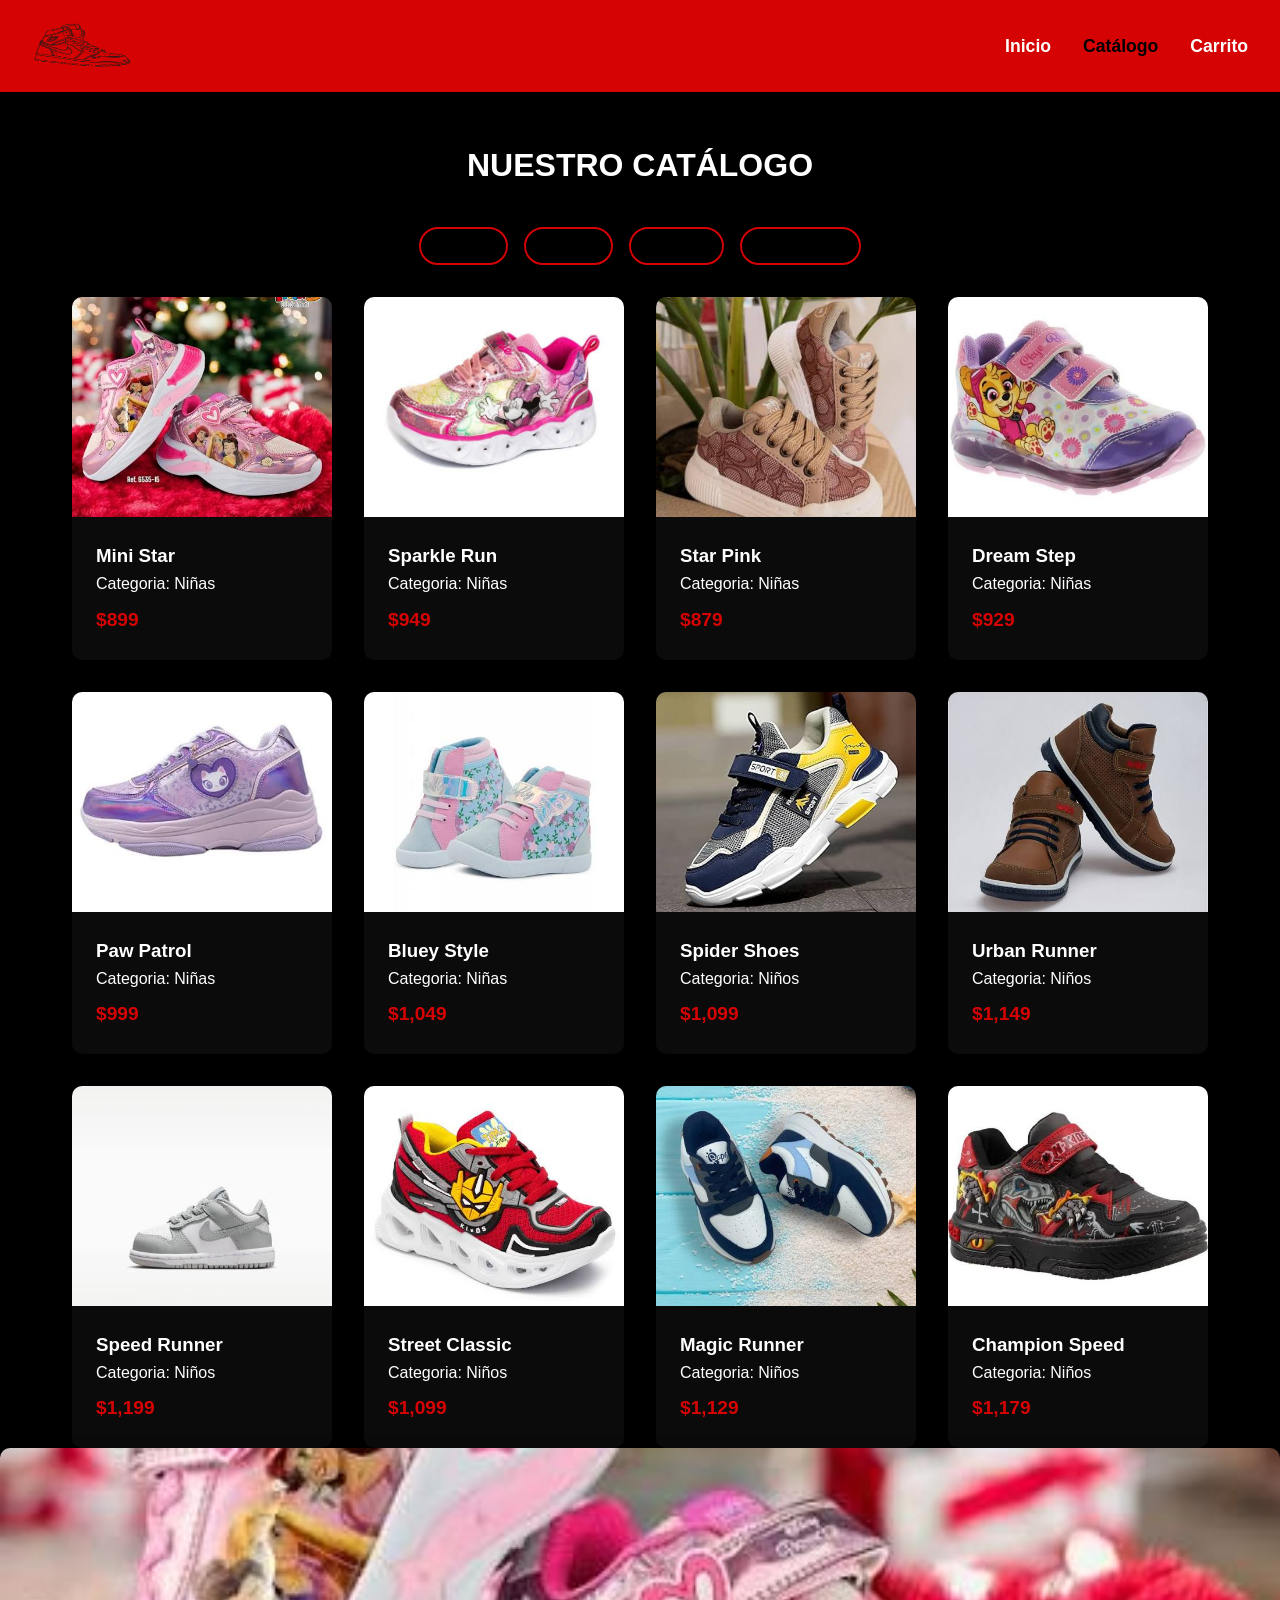
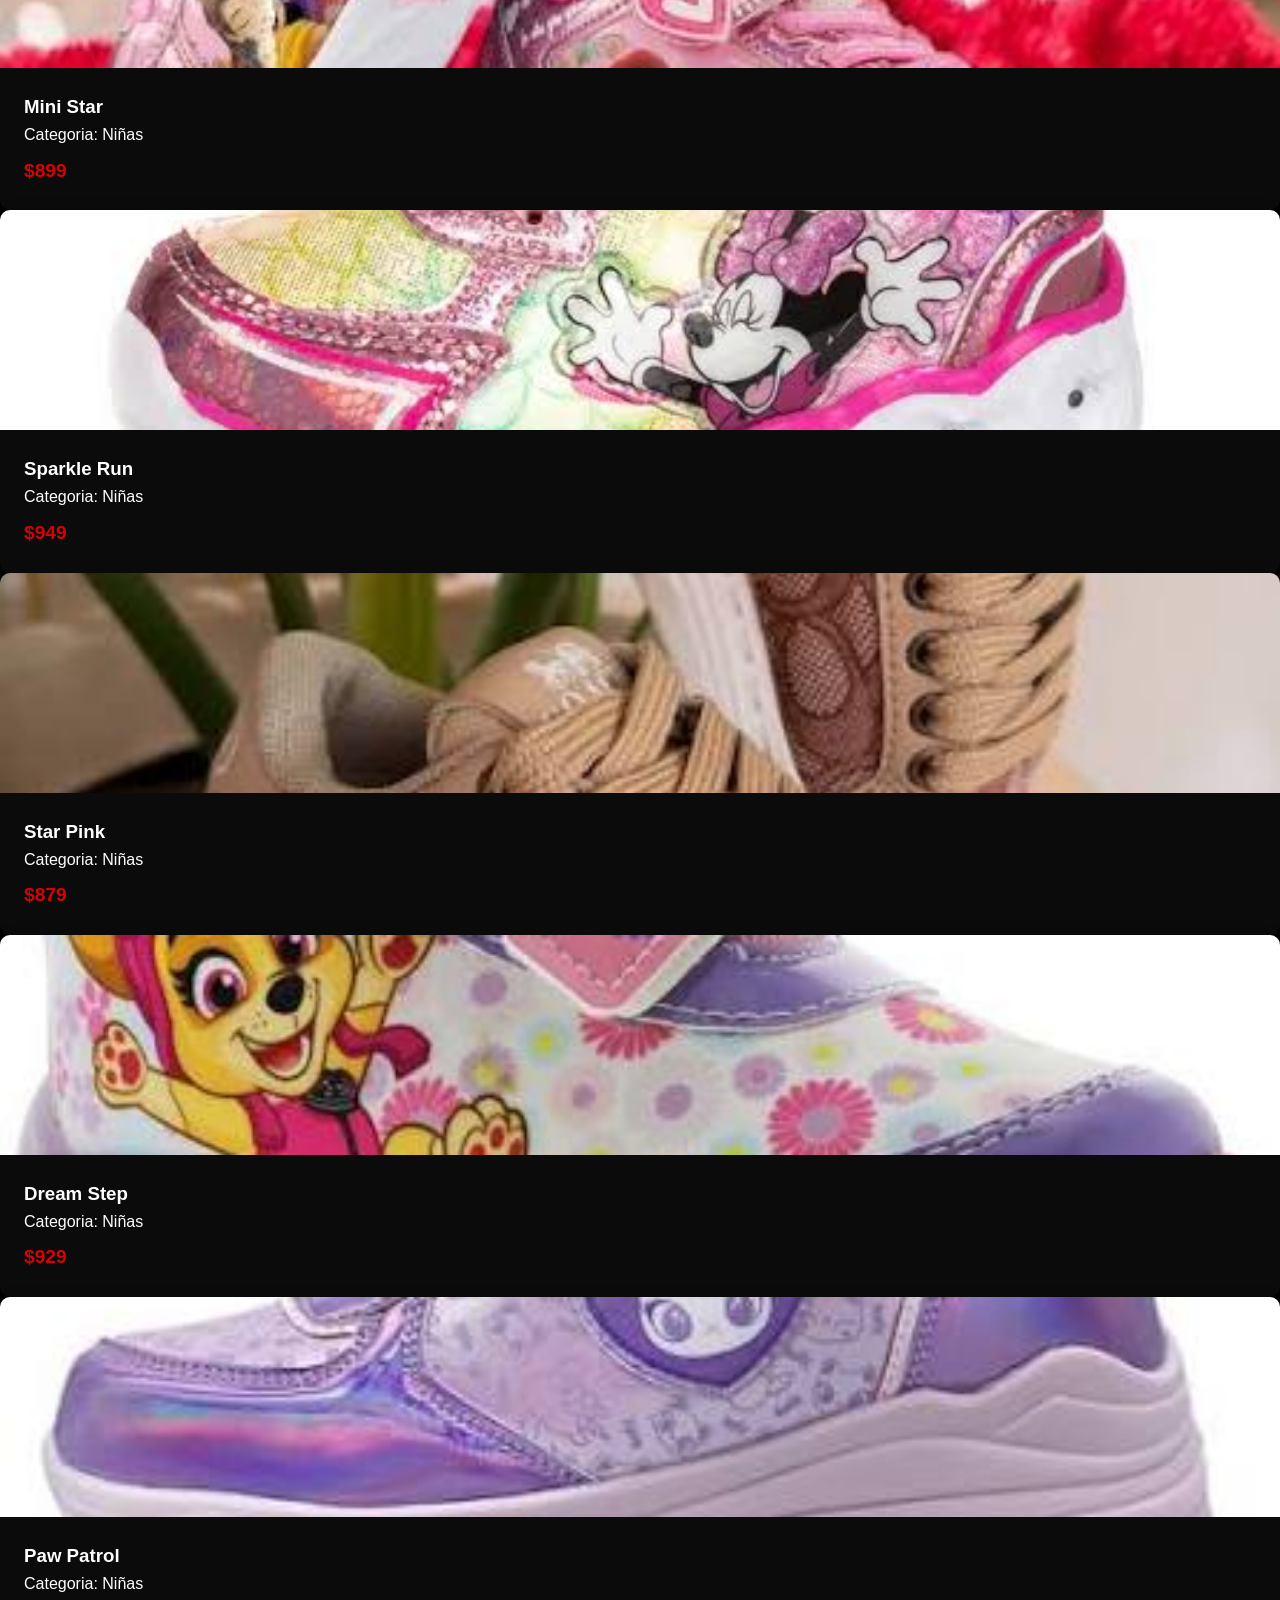
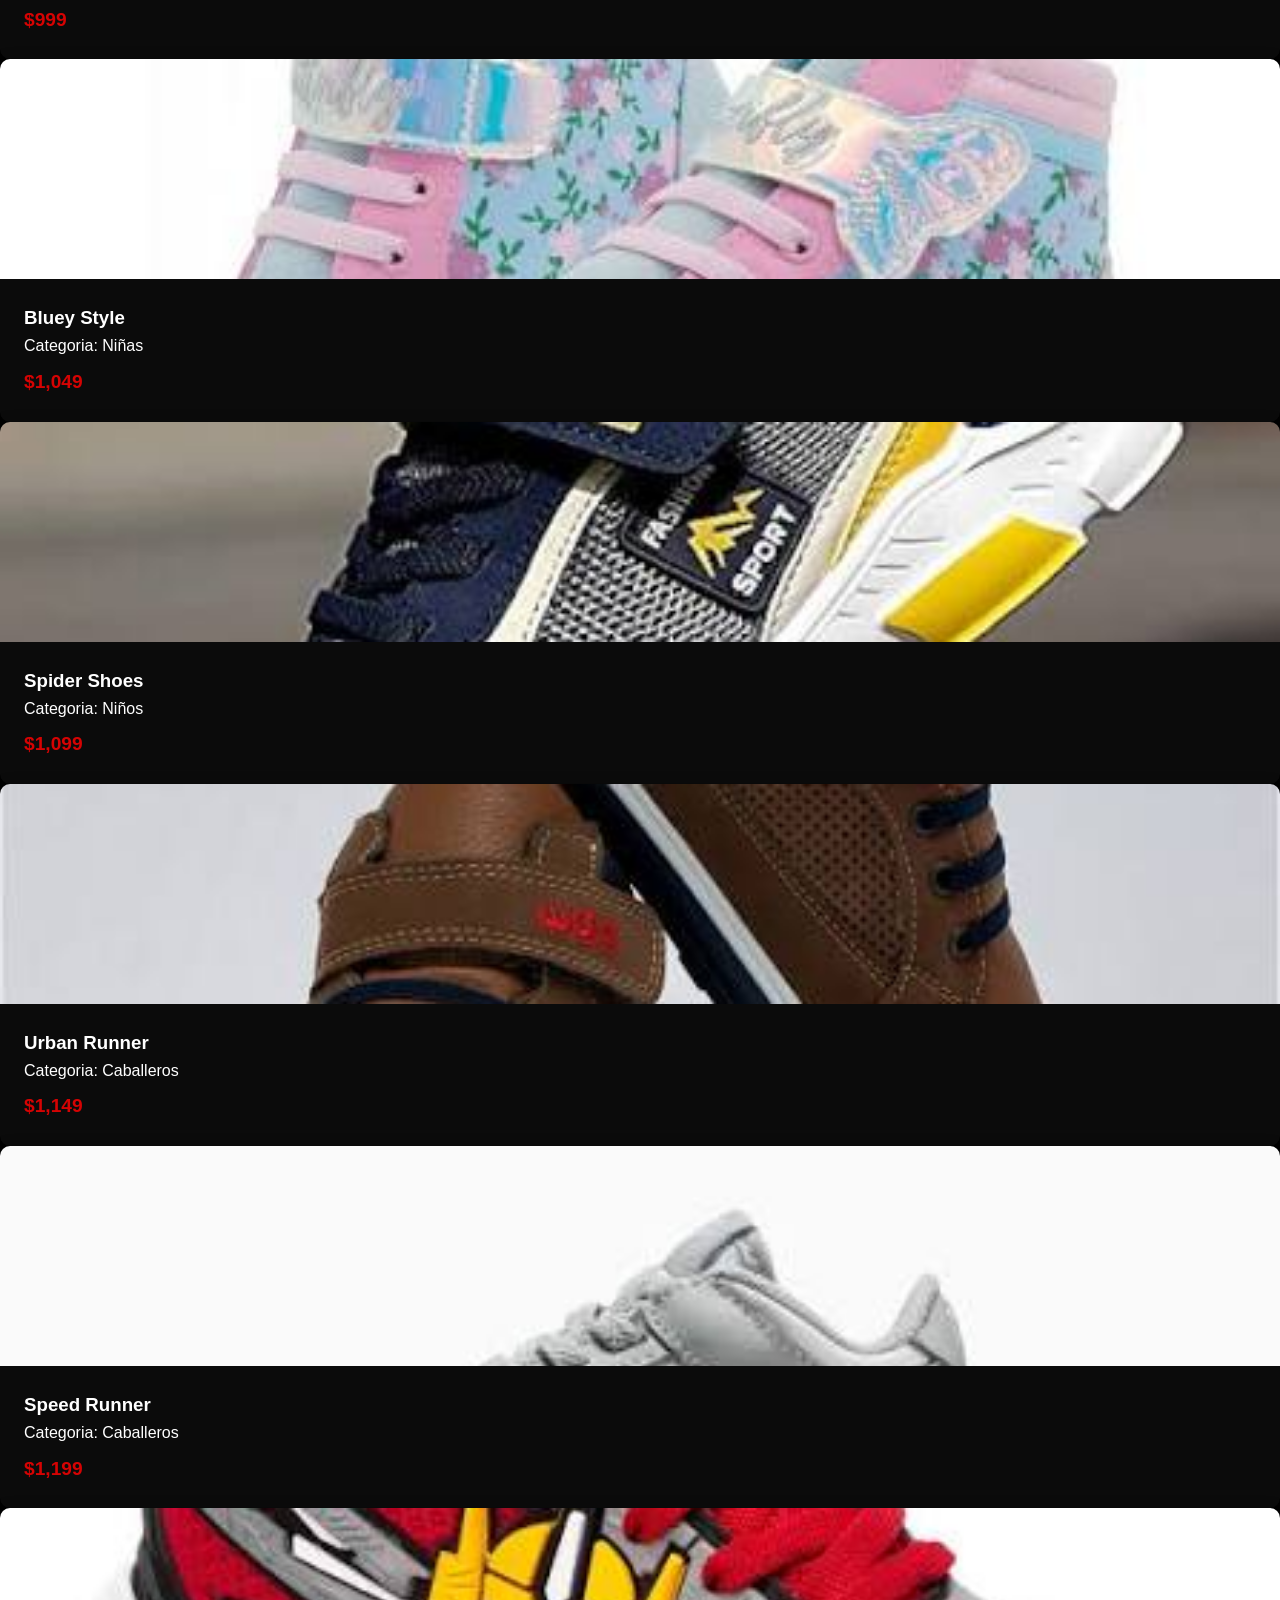
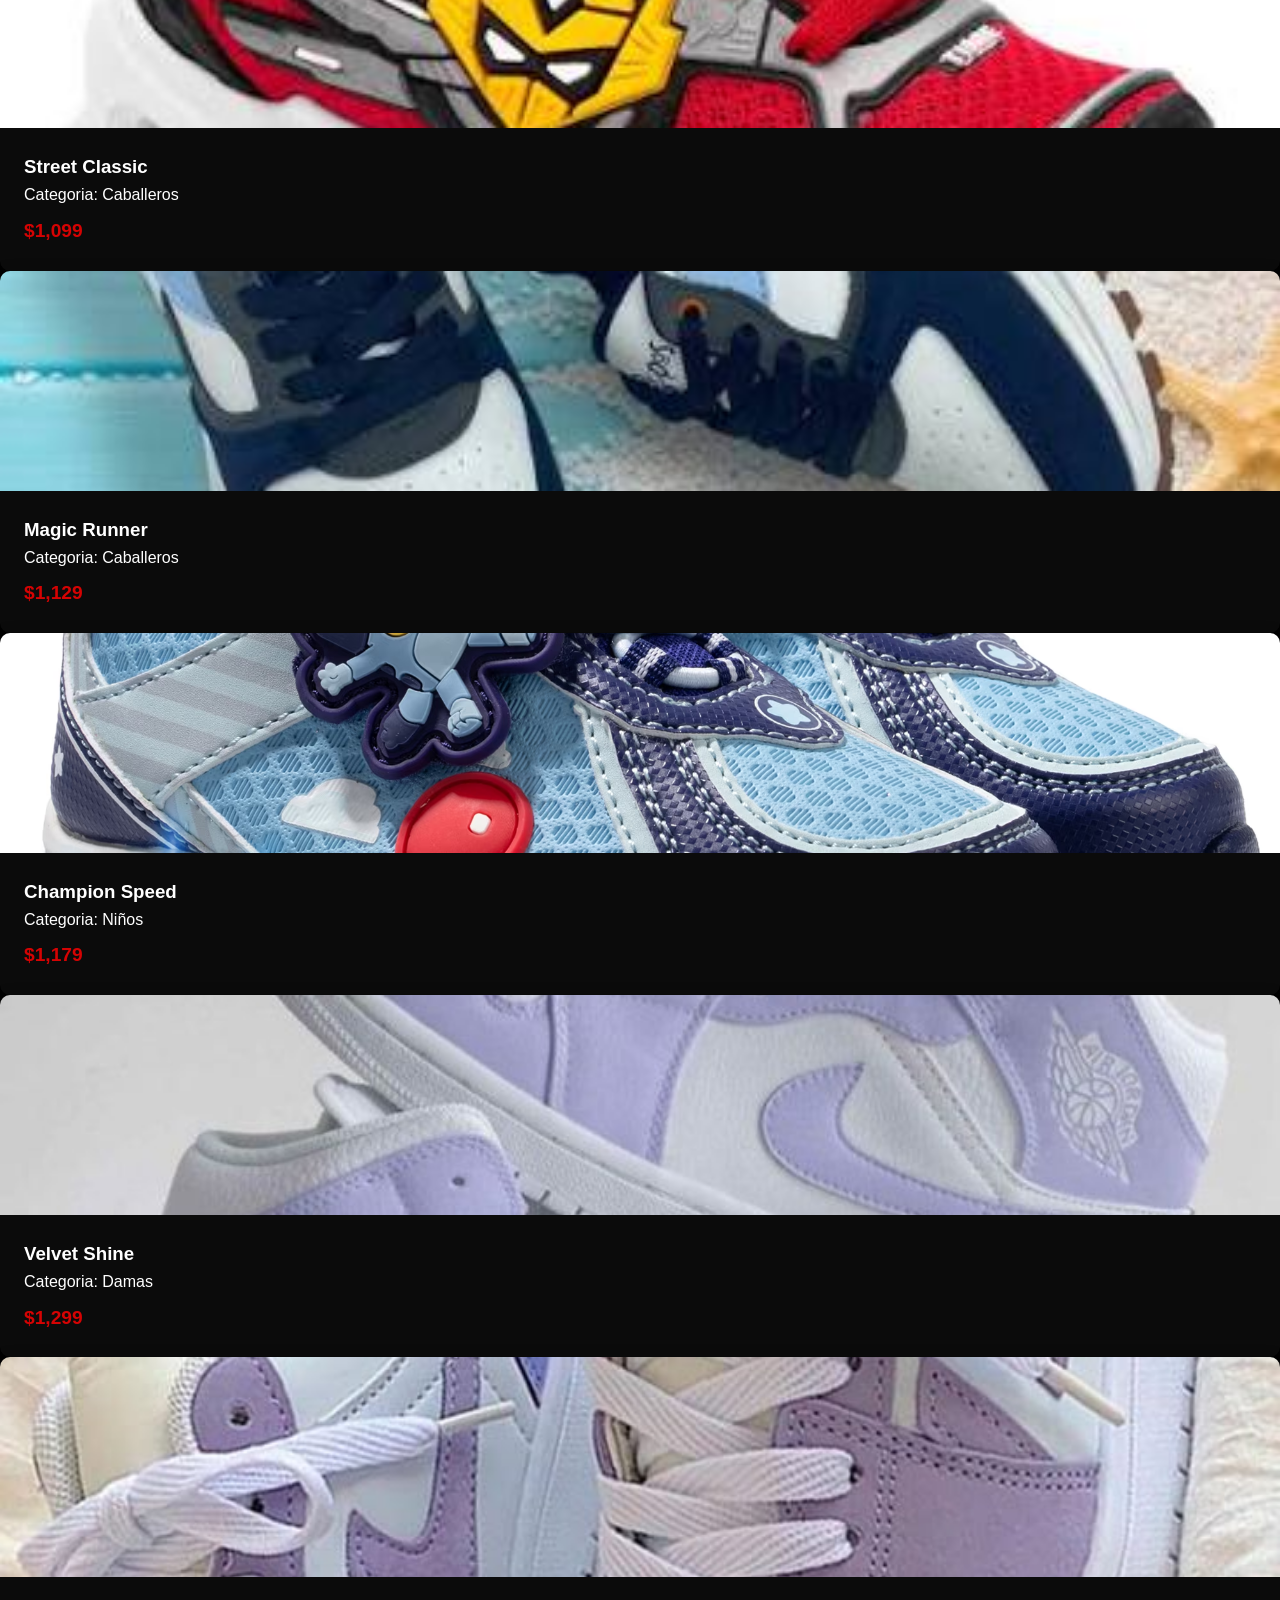
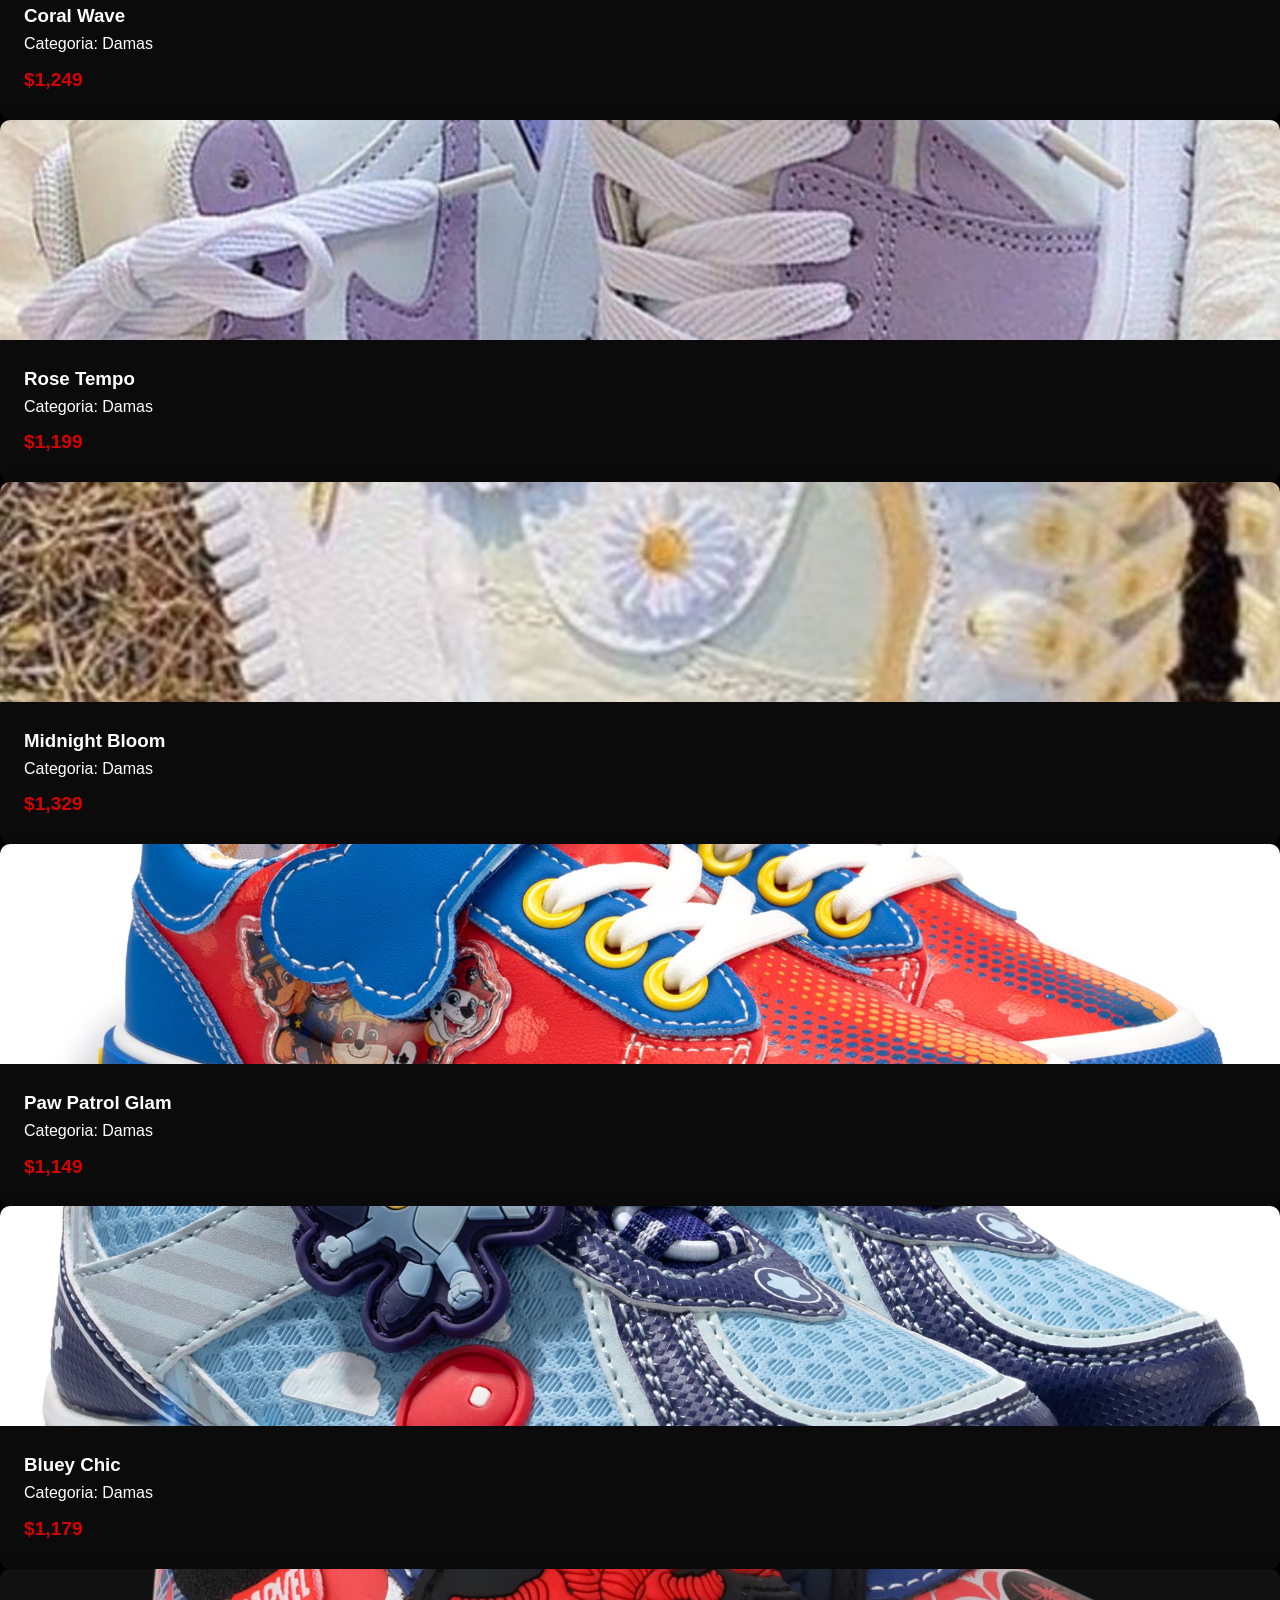
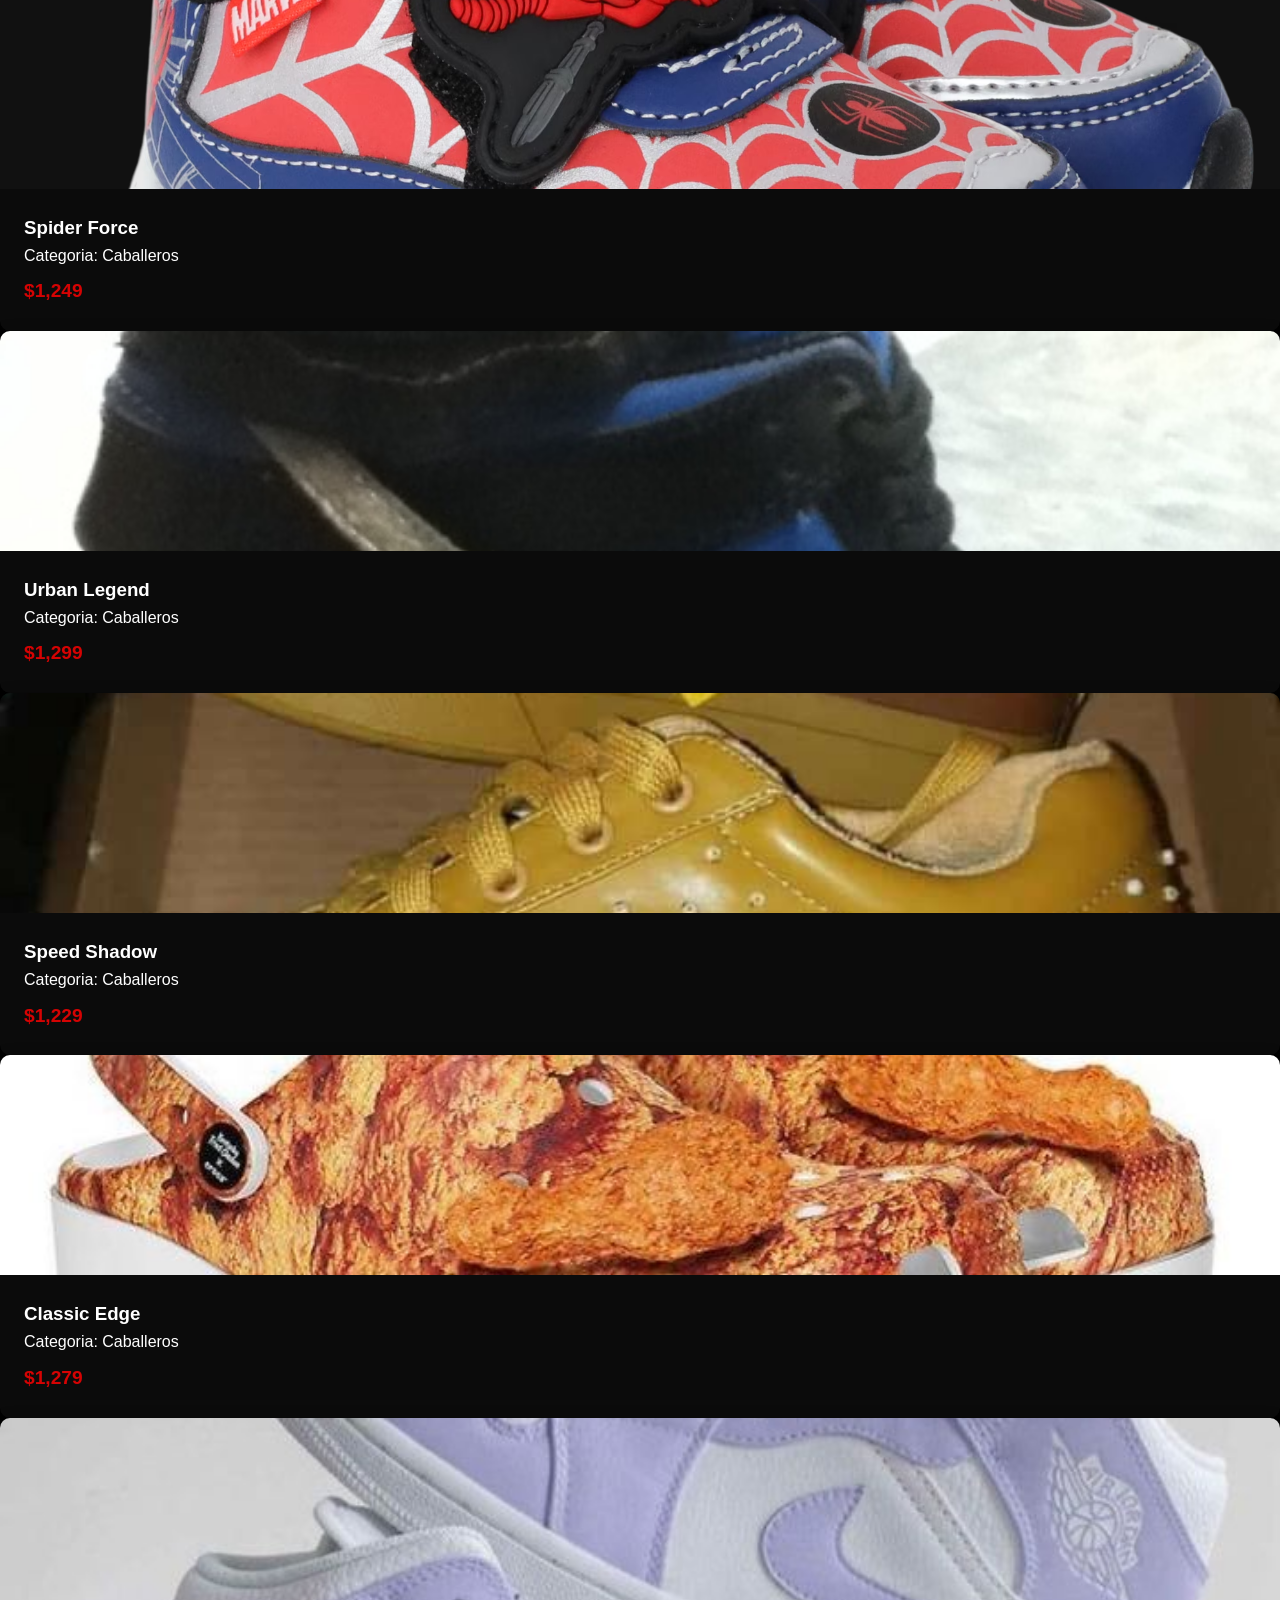
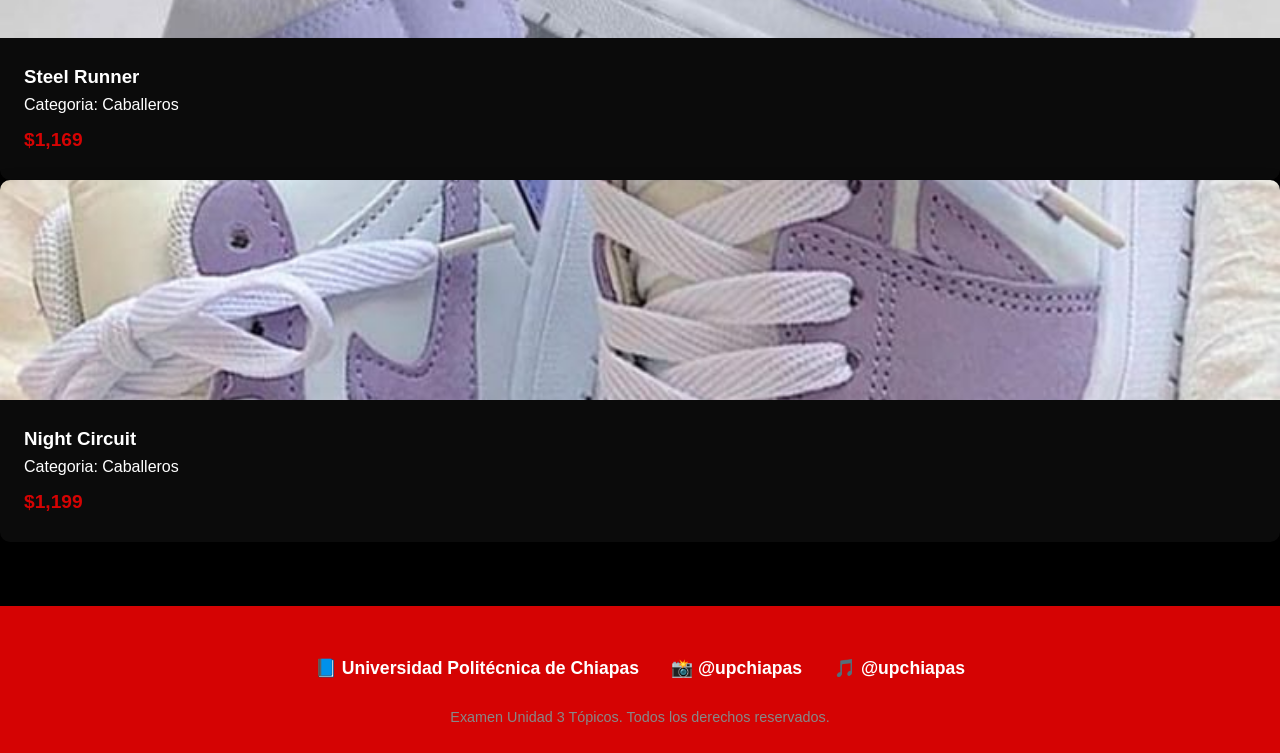
==== menu.html @ e19f6554 "Add files via upload" ====
<!DOCTYPE html>
<html lang="es">
<head>
    <meta charset="UTF-8">
    <meta name="viewport" content="width=device-width, initial-scale=1.0">
    <title>Tienda Tenis - Catálogo</title>
    <link rel="stylesheet" href="estilo.css">
</head>
<body>

    <header>
        <div class="logo"><h1><img src="logo.png" alt="Logo" width="100" height="100"></h1></div>
        <nav>
            <ul>
                <li><a href="index.html">Inicio</a></li>
                <li><a href="menu.html" class="active">Catálogo</a></li>
                <li><a href="carrito.html">Carrito</a></li>
            </ul>
        </nav>
    </header>

    <main>
        <h2 class="section-title">Nuestro Catálogo</h2>
        
        <div class="filter-buttons">
            <button class="filter-btn" onclick="filterCatalog('ninas', event)">Niñas</button>
            <button class="filter-btn" onclick="filterCatalog('ninos', event)">Niños</button>
            <button class="filter-btn" onclick="filterCatalog('damas', event)">Damas</button>
            <button class="filter-btn" onclick="filterCatalog('caballeros', event)">Caballeros</button>
        </div>

        <div class="grid-container" id="catalogGrid">
            <div class="card product-item ninas">
                <div class="card-img"><img src="nina1.jpg" alt="Mini Star"></div>
                <div class="card-info">
                    <h3>Mini Star</h3>
                    <p>Categoria: Niñas</p>
                    <p class="price">$899</p>
                </div>
            </div>
            <div class="card product-item ninas">
                <div class="card-img"><img src="nina2.jpg" alt="Sparkle Run"></div>
                <div class="card-info">
                    <h3>Sparkle Run</h3>
                    <p>Categoria: Niñas</p>
                    <p class="price">$949</p>
                </div>
            </div>
            <div class="card product-item ninas">
                <div class="card-img"><img src="nina3.jpg" alt="Star Pink"></div>
                <div class="card-info">
                    <h3>Star Pink</h3>
                    <p>Categoria: Niñas</p>
                    <p class="price">$879</p>
                </div>
            </div>
            <div class="card product-item ninas">
                <div class="card-img"><img src="nina4.jpg" alt="Dream Step"></div>
                <div class="card-info">
                    <h3>Dream Step</h3>
                    <p>Categoria: Niñas</p>
                    <p class="price">$929</p>
                </div>
            </div>
            <div class="card product-item ninas">
                <div class="card-img"><img src="nina5.jpg" alt="Paw Patrol"></div>
                <div class="card-info">
                    <h3>Paw Patrol</h3>
                    <p>Categoria: Niñas</p>
                    <p class="price">$999</p>
                </div>
            </div>
            <div class="card product-item ninas">
                <div class="card-img"><img src="nina6.jpg" alt="Bluey Style"></div>
                <div class="card-info">
                    <h3>Bluey Style</h3>
                    <p>Categoria: Niñas</p>
                    <p class="price">$1,049</p>
                </div>
            </div>
            <div class="card product-item ninos">
                <div class="card-img"><img src="nino1.jpg" alt="Spider Shoes"></div>
                <div class="card-info">
                    <h3>Spider Shoes</h3>
                    <p>Categoria: Niños</p>
                    <p class="price">$1,099</p>
                </div>
            </div>
            <div class="card product-item ninos">
                <div class="card-img"><img src="nino2.jpg" alt="Urban Runner"></div>
                <div class="card-info">
                    <h3>Urban Runner</h3>
                    <p>Categoria: Niños</p>
                    <p class="price">$1,149</p>
                </div>
            </div>
            <div class="card product-item ninos">
                <div class="card-img"><img src="nino3.jpg" alt="Speed Runner"></div>
                <div class="card-info">
                    <h3>Speed Runner</h3>
                    <p>Categoria: Niños</p>
                    <p class="price">$1,199</p>
                </div>
            </div>
            <div class="card product-item ninos">
                <div class="card-img"><img src="nino4.jpg" alt="Street Classic"></div>
                <div class="card-info">
                    <h3>Street Classic</h3>
                    <p>Categoria: Niños</p>
                    <p class="price">$1,099</p>
                </div>
            </div>
            <div class="card product-item ninos">
                <div class="card-img"><img src="nino5.jpg" alt="Magic Runner"></div>
                <div class="card-info">
                    <h3>Magic Runner</h3>
                    <p>Categoria: Niños</p>
                    <p class="price">$1,129</p>
                </div>
            </div>
            <div class="card product-item ninos">
                <div class="card-img"><img src="nino6.jpg" alt="Champion Speed"></div>
                <div class="card-info">
                    <h3>Champion Speed</h3>
                    <p>Categoria: Niños</p>
                    <p class="price">$1,179</p>
                </div>
            </div>
        </div>

            <div class="card product-item damas">
                <div class="card-img"><img src="nina1.jpg" alt="Mini Star"></div>
                <div class="card-info">
                    <h3>Mini Star</h3>
                    <p>Categoria: Niñas</p>
                    <p class="price">$899</p>
                </div>
            </div>
            <div class="card product-item damas">
                <div class="card-img"><img src="nina2.jpg" alt="Sparkle Run"></div>
                <div class="card-info">
                    <h3>Sparkle Run</h3>
                    <p>Categoria: Niñas</p>
                    <p class="price">$949</p>
                </div>
            </div>
            <div class="card product-item damas">
                <div class="card-img"><img src="nina3.jpg" alt="Star Pink"></div>
                <div class="card-info">
                    <h3>Star Pink</h3>
                    <p>Categoria: Niñas</p>
                    <p class="price">$879</p>
                </div>
            </div>
            <div class="card product-item damas">
                <div class="card-img"><img src="nina4.jpg" alt="Dream Step"></div>
                <div class="card-info">
                    <h3>Dream Step</h3>
                    <p>Categoria: Niñas</p>
                    <p class="price">$929</p>
                </div>
            </div>
            <div class="card product-item damas">
                <div class="card-img"><img src="nina5.jpg" alt="Paw Patrol"></div>
                <div class="card-info">
                    <h3>Paw Patrol</h3>
                    <p>Categoria: Niñas</p>
                    <p class="price">$999</p>
                </div>
            </div>
            <div class="card product-item damas">
                <div class="card-img"><img src="nina6.jpg" alt="Bluey Style"></div>
                <div class="card-info">
                    <h3>Bluey Style</h3>
                    <p>Categoria: Niñas</p>
                    <p class="price">$1,049</p>
                </div>
            </div>
            <div class="card product-item caballeros">
                <div class="card-img"><img src="nino1.jpg" alt="Spider Shoes"></div>
                <div class="card-info">
                    <h3>Spider Shoes</h3>
                    <p>Categoria: Niños</p>
                    <p class="price">$1,099</p>
                </div>
            </div>
            <div class="card product-item caballeros">
                <div class="card-img"><img src="nino2.jpg" alt="Urban Runner"></div>
                <div class="card-info">
                    <h3>Urban Runner</h3>
                    <p>Categoria: Caballeros</p>
                    <p class="price">$1,149</p>
                </div>
            </div>
            <div class="card product-item caballeros">
                <div class="card-img"><img src="nino3.jpg" alt="Speed Runner"></div>
                <div class="card-info">
                    <h3>Speed Runner</h3>
                    <p>Categoria: Caballeros</p>
                    <p class="price">$1,199</p>
                </div>
            </div>
            <div class="card product-item caballeros">
                <div class="card-img"><img src="nino4.jpg" alt="Street Classic"></div>
                <div class="card-info">
                    <h3>Street Classic</h3>
                    <p>Categoria: Caballeros</p>
                    <p class="price">$1,099</p>
                </div>
            </div>
            <div class="card product-item caballeros">
                <div class="card-img"><img src="nino5.jpg" alt="Magic Runner"></div>
                <div class="card-info">
                    <h3>Magic Runner</h3>
                    <p>Categoria: Caballeros</p>
                    <p class="price">$1,129</p>
                </div>
            </div>
            <div class="card product-item caballeros">
                <div class="card-img"><img src="tenis6.avif" alt="Champion Speed"></div>
                <div class="card-info">
                    <h3>Champion Speed</h3>
                    <p>Categoria: Niños</p>
                    <p class="price">$1,179</p>
                </div>
            </div>
            <div class="card product-item damas">
                <div class="card-img"><img src="tenis1.jpg" alt="Velvet Shine"></div>
                <div class="card-info">
                    <h3>Velvet Shine</h3>
                    <p>Categoria: Damas</p>
                    <p class="price">$1,299</p>
                </div>
            </div>
            <div class="card product-item damas">
                <div class="card-img"><img src="tenis2.jpg" alt="Coral Wave"></div>
                <div class="card-info">
                    <h3>Coral Wave</h3>
                    <p>Categoria: Damas</p>
                    <p class="price">$1,249</p>
                </div>
            </div>
            <div class="card product-item damas">
                <div class="card-img"><img src="tenis3.jpg" alt="Rose Tempo"></div>
                <div class="card-info">
                    <h3>Rose Tempo</h3>
                    <p>Categoria: Damas</p>
                    <p class="price">$1,199</p>
                </div>
            </div>
            <div class="card product-item damas">
                <div class="card-img"><img src="tenis4.jpg" alt="Midnight Bloom"></div>
                <div class="card-info">
                    <h3>Midnight Bloom</h3>
                    <p>Categoria: Damas</p>
                    <p class="price">$1,329</p>
                </div>
            </div>
            <div class="card product-item damas">
                <div class="card-img"><img src="tenis5.avif" alt="Paw Patrol Glam"></div>
                <div class="card-info">
                    <h3>Paw Patrol Glam</h3>
                    <p>Categoria: Damas</p>
                    <p class="price">$1,149</p>
                </div>
            </div>
            <div class="card product-item damas">
                <div class="card-img"><img src="tenis6.avif" alt="Bluey Chic"></div>
                <div class="card-info">
                    <h3>Bluey Chic</h3>
                    <p>Categoria: Damas</p>
                    <p class="price">$1,179</p>
                </div>
            </div>
            <div class="card product-item caballeros">
                <div class="card-img"><img src="tenis7.avif" alt="Spider Force"></div>
                <div class="card-info">
                    <h3>Spider Force</h3>
                    <p>Categoria: Caballeros</p>
                    <p class="price">$1,249</p>
                </div>
            </div>
            <div class="card product-item caballeros">
                <div class="card-img"><img src="tenis8.jpg" alt="Urban Legend"></div>
                <div class="card-info">
                    <h3>Urban Legend</h3>
                    <p>Categoria: Caballeros</p>
                    <p class="price">$1,299</p>
                </div>
            </div>
            <div class="card product-item caballeros">
                <div class="card-img"><img src="tenis9.jpg" alt="Speed Shadow"></div>
                <div class="card-info">
                    <h3>Speed Shadow</h3>
                    <p>Categoria: Caballeros</p>
                    <p class="price">$1,229</p>
                </div>
            </div>
            <div class="card product-item caballeros">
                <div class="card-img"><img src="tenis10.jpg" alt="Classic Edge"></div>
                <div class="card-info">
                    <h3>Classic Edge</h3>
                    <p>Categoria: Caballeros</p>
                    <p class="price">$1,279</p>
                </div>
            </div>
            <div class="card product-item caballeros">
                <div class="card-img"><img src="tenis1.jpg" alt="Steel Runner"></div>
                <div class="card-info">
                    <h3>Steel Runner</h3>
                    <p>Categoria: Caballeros</p>
                    <p class="price">$1,169</p>
                </div>
            </div>
            <div class="card product-item caballeros">
                <div class="card-img"><img src="tenis2.jpg" alt="Night Circuit"></div>
                <div class="card-info">
                    <h3>Night Circuit</h3>
                    <p>Categoria: Caballeros</p>
                    <p class="price">$1,199</p>
                </div>
            </div>
        </div>
    </main>

    <footer>
        <div class="social-links">
            <a href="https://www.facebook.com/upchiapas" target="_blank">📘 Universidad Politécnica de Chiapas</a>
            <a href="https://www.instagram.com/upchiapas" target="_blank">📸 @upchiapas</a>
            <a href="https://www.tiktok.com/@upchiapas" target="_blank">🎵 @upchiapas</a>
        </div>
        <p>Examen Unidad 3 Tópicos. Todos los derechos reservados.</p>
    </footer>
        <script src="codigo.js"></script>
</body>
</html>
---- estilo.css ----
/* --- VARIABLES Y ESTILOS GLOBALES --- */
:root {
    --primary: #d50303; /* rojo */
    --accent: #000000;  /* negro */
    --background: #000000;
    --text: #ffffff;
    --white: #ffffff;
    --shadow: 0 4px 15px rgba(0,0,0,0.4);
    --transition: all 0.3s ease;
}

* {
    margin: 0;
    padding: 0;
    box-sizing: border-box;
    font-family: 'Segoe UI', Tahoma, Geneva, Verdana, sans-serif;
}

body {
    background-color: var(--background);
    color: var(--text);
    line-height: 1.6;
}

a {
    text-decoration: none;
    color: inherit;
}

/* --- HEADER Y NAVEGACIÓN --- */
header {
    background-color: var(--primary);
    color: var(--white);
    padding: 1rem 2rem;
    position: sticky;
    top: 0;
    z-index: 1000;
    display: flex;
    justify-content: space-between;
    align-items: center;
    box-shadow: var(--shadow);
}

.logo img {
    max-height: 60px;
    display: block;
}

.logo h1 {
    font-size: 1.8rem;
    font-weight: 800;
    letter-spacing: 1px;
}

.logo span {
    color: var(--accent);
}

nav ul {
    display: flex;
    list-style: none;
    gap: 2rem;
}

nav a {
    font-weight: 600;
    font-size: 1.1rem;
    cursor: pointer;
    transition: var(--transition);
}

nav a:hover, nav a.active {
    color: var(--accent);
}

.section-title {
    text-align: center;
    font-size: 2rem;
    margin: 3rem 0 1.5rem;
    position: relative;
    text-transform: uppercase;
}

.section-title::after {
    content: '';
    display: block;
    width: 50px;
    height: 4px;
    background-color: var(--accent);
    margin: 0.5rem auto 0;
    border-radius: 2px;
}

/* --- PRODUCT CARDS (REUTILIZABLES) --- */
.grid-container {
    display: grid;
    grid-template-columns: repeat(auto-fit, minmax(250px, 1fr));
    gap: 2rem;
    padding: 0 2rem;
    max-width: 1200px;
    margin: 0 auto;
}

.card {
    background: #0b0b0b;
    border-radius: 10px;
    overflow: hidden;
    box-shadow: var(--shadow);
    transition: var(--transition);
    position: relative;
}

.card:hover {
    transform: translateY(-5px);
}

.card-img {
    width: 100%;
    height: 220px;
    background-color: #111;
    display: flex;
    align-items: center;
    justify-content: center;
    overflow: hidden;
}

.card-img img {
    width: 100%;
    height: 100%;
    object-fit: cover;
    display: block;
}

.card-info {
    padding: 1.5rem;
}

.card-tag {
    position: absolute;
    top: 10px;
    left: 10px;
    background: var(--primary);
    color: var(--white);
    padding: 0.3rem 0.7rem;
    font-size: 0.8rem;
    font-weight: bold;
    border-radius: 5px;
}

.price {
    font-size: 1.2rem;
    font-weight: 700;
    color: var(--primary);
    margin-top: 0.5rem;
}

.old-price {
    text-decoration: line-through;
    color: #888;
    font-size: 0.9rem;
    margin-right: 0.5rem;
}

/* --- PÁGINA DE INICIO: Carrusel --- */
.carousel-container {
    max-width: 1200px;
    margin: 2rem auto;
    position: relative;
    overflow: hidden;
    border-radius: 15px;
    box-shadow: var(--shadow);
    height: 400px;
}

.carousel-track {
    display: flex;
    height: 100%;
    transition: transform 0.5s ease-in-out;
}

.carousel-slide {
    min-width: 100%;
    height: 100%;
    display: flex;
    align-items: center;
    justify-content: center;
    flex-direction: column;
    color: white;
    text-align: center;
    background-size: cover;
    background-position: center;
    background-blend-mode: overlay;
    background-color: rgba(0,0,0,0.4);
}

.carousel-slide h2 { font-size: 3rem; margin-bottom: 1rem; }
.carousel-slide p { font-size: 1.2rem; }

.carousel-btn {
    position: absolute;
    top: 50%;
    transform: translateY(-50%);
    background: rgba(255,255,255,0.7);
    border: none;
    width: 50px;
    height: 50px;
    border-radius: 50%;
    font-size: 1.5rem;
    cursor: pointer;
    transition: var(--transition);
    z-index: 10;
}

.carousel-btn:hover { background: var(--accent); color: white; }
.btn-prev { left: 20px; }
.btn-next { right: 20px; }

/* Sucursales */
.sucursales-container {
    display: grid;
    grid-template-columns: repeat(auto-fit, minmax(300px, 1fr));
    gap: 2rem;
    padding: 0 2rem 3rem;
    max-width: 1200px;
    margin: 0 auto;
}

.sucursal-card {
    background: #0b0b0b;
    padding: 2rem;
    border-radius: 10px;
    box-shadow: var(--shadow);
    border-left: 5px solid var(--primary);
}

.sucursal-card img {
    width: 100%;
    height: 180px;
    object-fit: cover;
    border-radius: 10px;
    margin-bottom: 1rem;
}

.sucursal-info {
    display: grid;
    gap: 0.75rem;
    margin-top: 1rem;
}

.info-item {
    display: flex;
    align-items: center;
    gap: 0.5rem;
    color: #ddd;
    font-size: 0.95rem;
}

.info-item .icon {
    font-size: 1rem;
}

/* --- PÁGINA DE CATÁLOGO: Filtros --- */
.filter-buttons {
    display: flex;
    justify-content: center;
    gap: 1rem;
    margin-bottom: 2rem;
    flex-wrap: wrap;
}

.filter-btn {
    padding: 0.6rem 1.5rem;
    border: 2px solid var(--primary);
    background: transparent;
    font-weight: 600;
    border-radius: 25px;
    cursor: pointer;
    transition: var(--transition);
}

.filter-btn.active, .filter-btn:hover {
    background: var(--primary);
    color: var(--white);
}

/* --- FOOTER --- */
footer {
    background-color: var(--primary);
    color: var(--white);
    text-align: center;
    padding: 3rem 2rem 1.5rem;
    margin-top: 4rem;
}

.social-links {
    display: flex;
    justify-content: center;
    gap: 2rem;
    margin-bottom: 1.5rem;
}

.social-links a {
    font-size: 1.1rem;
    font-weight: 600;
    transition: var(--transition);
}

.social-links a:hover {
    color: var(--accent);
}

footer p {
    font-size: 0.9rem;
    color: #888;
}
.card-img img {
    width: 100%;
    height: 100%;
    object-fit: cover; /* Mantiene la proporción del calzado recortando los excesos */
    display: block;
}

.carousel-slide img {
    width: 100%;
    height: 100%;
    object-fit: cover;
    display: block;
}

.carrito-container {
    max-width: 1200px;
    margin: 2rem auto;
    padding: 10px 2rem 3rem;
}

.carrito {
    width: 100%;
    border-collapse: collapse;
    background: #0b0b0b;
    box-shadow: var(--shadow);
    border-radius: 16px;
    overflow: hidden;
}

.carrito thead tr {
    background: rgba(213, 3, 3, 0.95);
}

.carrito th,
.carrito td {
    padding: 1rem 1rem;
    text-align: left;
    border-bottom: 1px solid rgba(255,255,255,0.08);
    color: #f5f5f5;
}

.carrito th {
    font-size: 0.95rem;
    letter-spacing: 0.06em;
    text-transform: uppercase;
}

.carrito tbody tr:nth-child(even) {
    background: rgba(255,255,255,0.04);
}

.carrito tbody tr:hover {
    background: rgba(255,255,255,0.08);
}

.carrito input[type="number"] {
    width: 80px;
    padding: 0.55rem 0.75rem;
    border-radius: 8px;
    border: 1px solid rgba(255,255,255,0.15);
    background: #121212;
    color: #fff;
}

.btn {
    display: inline-flex;
    align-items: center;
    justify-content: center;
    padding: 0.7rem 1rem;
    border-radius: 999px;
    border: none;
    background: var(--primary);
    color: var(--white);
    cursor: pointer;
    transition: var(--transition);
}

.btn:hover {
    background: #a00202;
}

.total-label {
    text-align: right;
    font-weight: 700;
    font-size: 1rem;
}

.total-value {
    font-weight: 900;
    font-size: 1.1rem;
}
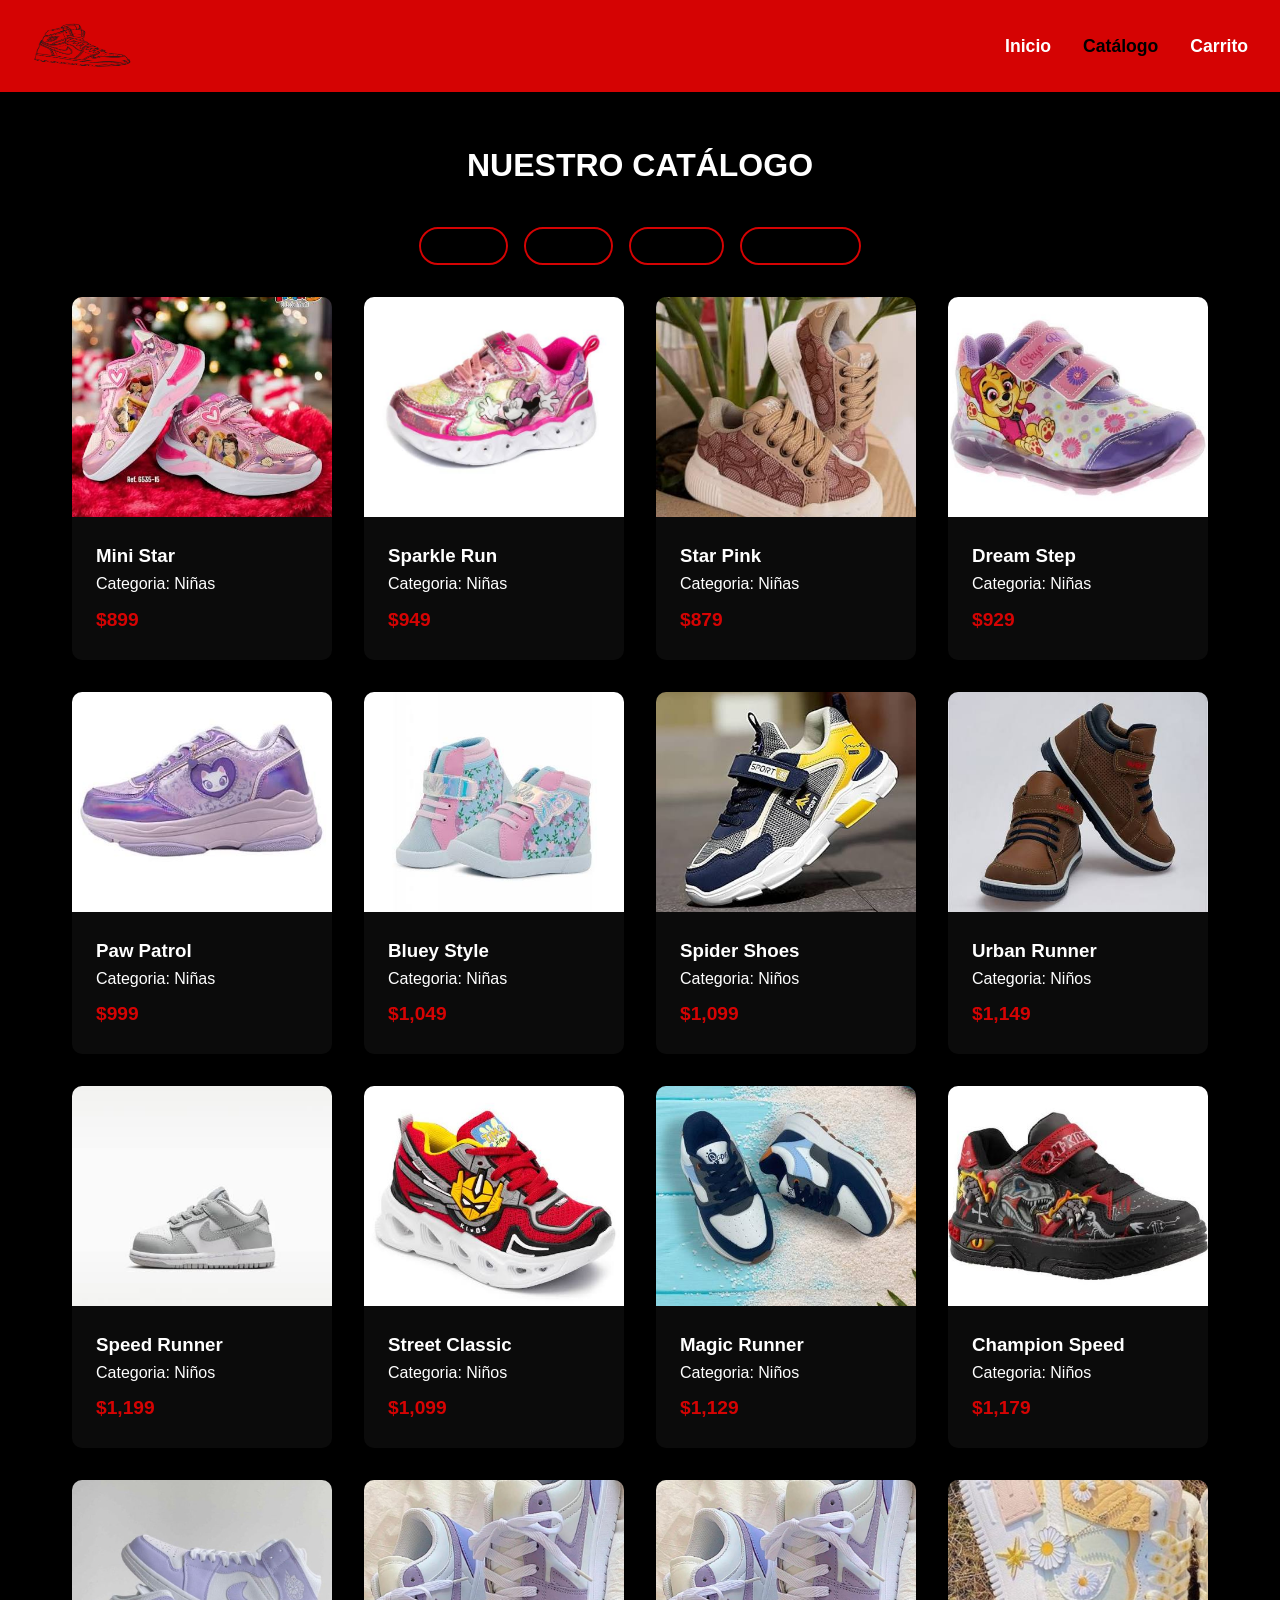
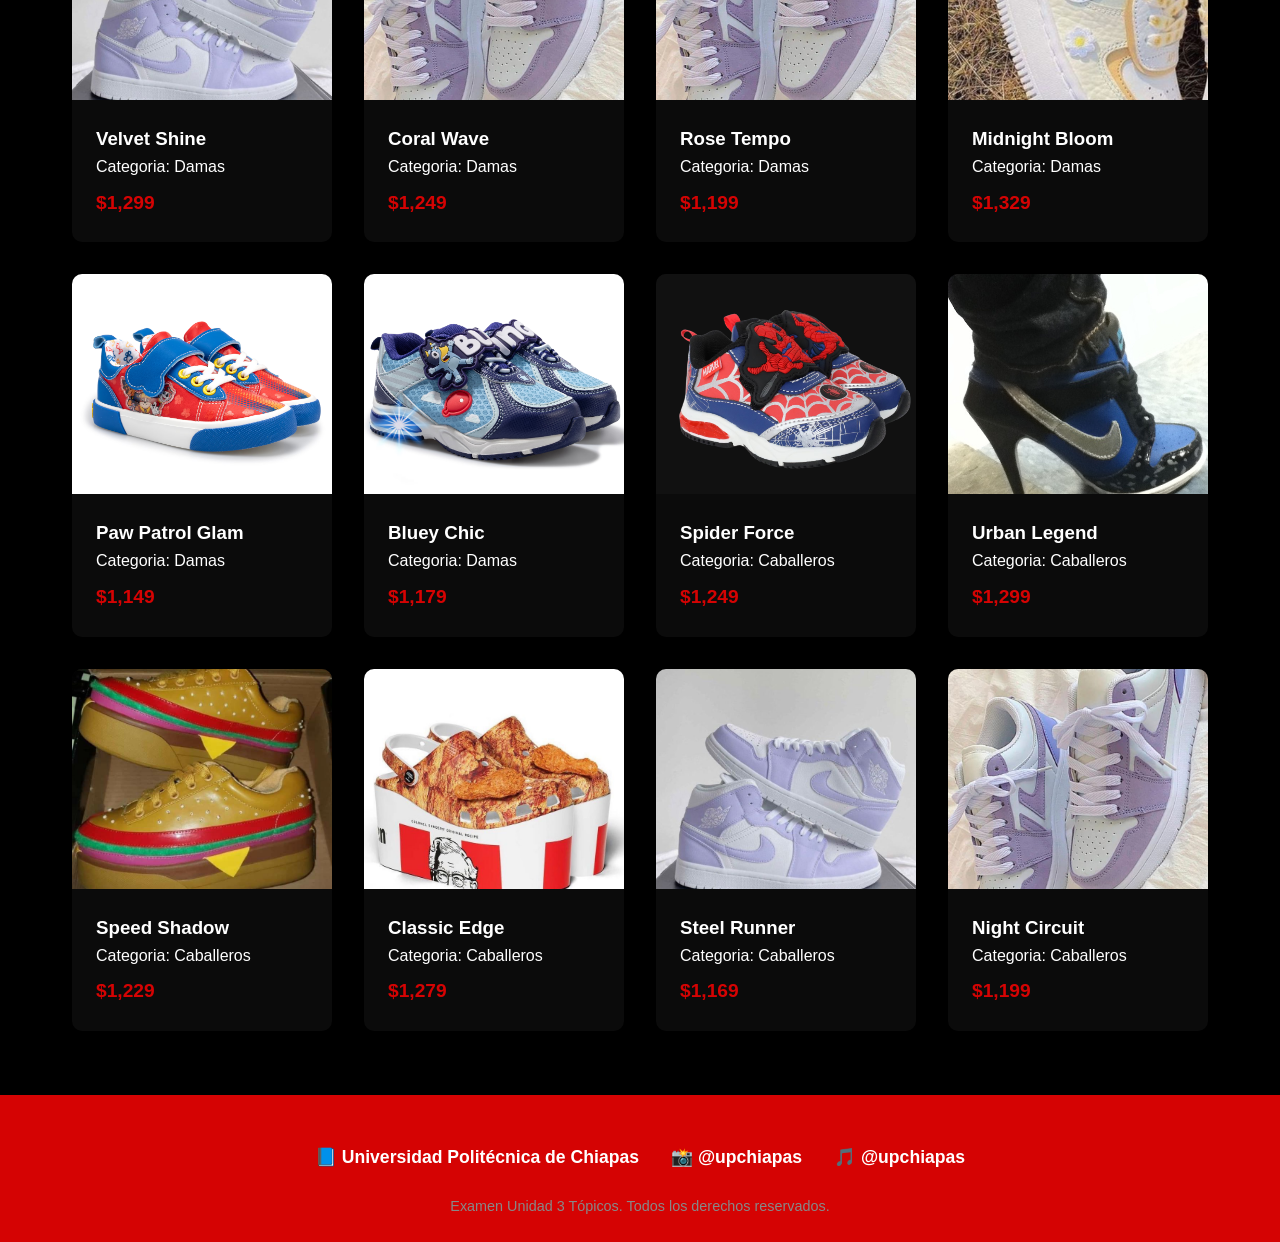
==== commit 60d25b39: "Add files via upload" ====
--- a/menu.html
+++ b/menu.html
@@ -30,6 +30,7 @@
         </div>
 
         <div class="grid-container" id="catalogGrid">
+            <!-- NIÑAS (6 Productos) -->
             <div class="card product-item ninas">
                 <div class="card-img"><img src="nina1.jpg" alt="Mini Star"></div>
                 <div class="card-info">
@@ -78,6 +79,7 @@
                     <p class="price">$1,049</p>
                 </div>
             </div>
+
             <div class="card product-item ninos">
                 <div class="card-img"><img src="nino1.jpg" alt="Spider Shoes"></div>
                 <div class="card-info">
@@ -126,152 +128,56 @@
                     <p class="price">$1,179</p>
                 </div>
             </div>
-        </div>
-
-            <div class="card product-item damas">
-                <div class="card-img"><img src="nina1.jpg" alt="Mini Star"></div>
-                <div class="card-info">
-                    <h3>Mini Star</h3>
-                    <p>Categoria: Niñas</p>
-                    <p class="price">$899</p>
-                </div>
-            </div>
-            <div class="card product-item damas">
-                <div class="card-img"><img src="nina2.jpg" alt="Sparkle Run"></div>
-                <div class="card-info">
-                    <h3>Sparkle Run</h3>
-                    <p>Categoria: Niñas</p>
-                    <p class="price">$949</p>
-                </div>
-            </div>
-            <div class="card product-item damas">
-                <div class="card-img"><img src="nina3.jpg" alt="Star Pink"></div>
-                <div class="card-info">
-                    <h3>Star Pink</h3>
-                    <p>Categoria: Niñas</p>
-                    <p class="price">$879</p>
-                </div>
-            </div>
-            <div class="card product-item damas">
-                <div class="card-img"><img src="nina4.jpg" alt="Dream Step"></div>
-                <div class="card-info">
-                    <h3>Dream Step</h3>
-                    <p>Categoria: Niñas</p>
-                    <p class="price">$929</p>
-                </div>
-            </div>
-            <div class="card product-item damas">
-                <div class="card-img"><img src="nina5.jpg" alt="Paw Patrol"></div>
-                <div class="card-info">
-                    <h3>Paw Patrol</h3>
-                    <p>Categoria: Niñas</p>
-                    <p class="price">$999</p>
-                </div>
-            </div>
-            <div class="card product-item damas">
-                <div class="card-img"><img src="nina6.jpg" alt="Bluey Style"></div>
-                <div class="card-info">
-                    <h3>Bluey Style</h3>
-                    <p>Categoria: Niñas</p>
-                    <p class="price">$1,049</p>
-                </div>
-            </div>
-            <div class="card product-item caballeros">
-                <div class="card-img"><img src="nino1.jpg" alt="Spider Shoes"></div>
-                <div class="card-info">
-                    <h3>Spider Shoes</h3>
-                    <p>Categoria: Niños</p>
-                    <p class="price">$1,099</p>
-                </div>
-            </div>
-            <div class="card product-item caballeros">
-                <div class="card-img"><img src="nino2.jpg" alt="Urban Runner"></div>
-                <div class="card-info">
-                    <h3>Urban Runner</h3>
-                    <p>Categoria: Caballeros</p>
+
+            <div class="card product-item damas">
+                <div class="card-img"><img src="tenis1.jpg" alt="Velvet Shine"></div>
+                <div class="card-info">
+                    <h3>Velvet Shine</h3>
+                    <p>Categoria: Damas</p>
+                    <p class="price">$1,299</p>
+                </div>
+            </div>
+            <div class="card product-item damas">
+                <div class="card-img"><img src="tenis2.jpg" alt="Coral Wave"></div>
+                <div class="card-info">
+                    <h3>Coral Wave</h3>
+                    <p>Categoria: Damas</p>
+                    <p class="price">$1,249</p>
+                </div>
+            </div>
+            <div class="card product-item damas">
+                <div class="card-img"><img src="tenis3.jpg" alt="Rose Tempo"></div>
+                <div class="card-info">
+                    <h3>Rose Tempo</h3>
+                    <p>Categoria: Damas</p>
+                    <p class="price">$1,199</p>
+                </div>
+            </div>
+            <div class="card product-item damas">
+                <div class="card-img"><img src="tenis4.jpg" alt="Midnight Bloom"></div>
+                <div class="card-info">
+                    <h3>Midnight Bloom</h3>
+                    <p>Categoria: Damas</p>
+                    <p class="price">$1,329</p>
+                </div>
+            </div>
+            <div class="card product-item damas">
+                <div class="card-img"><img src="tenis5.avif" alt="Paw Patrol Glam"></div>
+                <div class="card-info">
+                    <h3>Paw Patrol Glam</h3>
+                    <p>Categoria: Damas</p>
                     <p class="price">$1,149</p>
                 </div>
             </div>
-            <div class="card product-item caballeros">
-                <div class="card-img"><img src="nino3.jpg" alt="Speed Runner"></div>
-                <div class="card-info">
-                    <h3>Speed Runner</h3>
-                    <p>Categoria: Caballeros</p>
-                    <p class="price">$1,199</p>
-                </div>
-            </div>
-            <div class="card product-item caballeros">
-                <div class="card-img"><img src="nino4.jpg" alt="Street Classic"></div>
-                <div class="card-info">
-                    <h3>Street Classic</h3>
-                    <p>Categoria: Caballeros</p>
-                    <p class="price">$1,099</p>
-                </div>
-            </div>
-            <div class="card product-item caballeros">
-                <div class="card-img"><img src="nino5.jpg" alt="Magic Runner"></div>
-                <div class="card-info">
-                    <h3>Magic Runner</h3>
-                    <p>Categoria: Caballeros</p>
-                    <p class="price">$1,129</p>
-                </div>
-            </div>
-            <div class="card product-item caballeros">
-                <div class="card-img"><img src="tenis6.avif" alt="Champion Speed"></div>
-                <div class="card-info">
-                    <h3>Champion Speed</h3>
-                    <p>Categoria: Niños</p>
+            <div class="card product-item damas">
+                <div class="card-img"><img src="tenis6.avif" alt="Bluey Chic"></div>
+                <div class="card-info">
+                    <h3>Bluey Chic</h3>
+                    <p>Categoria: Damas</p>
                     <p class="price">$1,179</p>
                 </div>
             </div>
-            <div class="card product-item damas">
-                <div class="card-img"><img src="tenis1.jpg" alt="Velvet Shine"></div>
-                <div class="card-info">
-                    <h3>Velvet Shine</h3>
-                    <p>Categoria: Damas</p>
-                    <p class="price">$1,299</p>
-                </div>
-            </div>
-            <div class="card product-item damas">
-                <div class="card-img"><img src="tenis2.jpg" alt="Coral Wave"></div>
-                <div class="card-info">
-                    <h3>Coral Wave</h3>
-                    <p>Categoria: Damas</p>
-                    <p class="price">$1,249</p>
-                </div>
-            </div>
-            <div class="card product-item damas">
-                <div class="card-img"><img src="tenis3.jpg" alt="Rose Tempo"></div>
-                <div class="card-info">
-                    <h3>Rose Tempo</h3>
-                    <p>Categoria: Damas</p>
-                    <p class="price">$1,199</p>
-                </div>
-            </div>
-            <div class="card product-item damas">
-                <div class="card-img"><img src="tenis4.jpg" alt="Midnight Bloom"></div>
-                <div class="card-info">
-                    <h3>Midnight Bloom</h3>
-                    <p>Categoria: Damas</p>
-                    <p class="price">$1,329</p>
-                </div>
-            </div>
-            <div class="card product-item damas">
-                <div class="card-img"><img src="tenis5.avif" alt="Paw Patrol Glam"></div>
-                <div class="card-info">
-                    <h3>Paw Patrol Glam</h3>
-                    <p>Categoria: Damas</p>
-                    <p class="price">$1,149</p>
-                </div>
-            </div>
-            <div class="card product-item damas">
-                <div class="card-img"><img src="tenis6.avif" alt="Bluey Chic"></div>
-                <div class="card-info">
-                    <h3>Bluey Chic</h3>
-                    <p>Categoria: Damas</p>
-                    <p class="price">$1,179</p>
-                </div>
-            </div>
+
             <div class="card product-item caballeros">
                 <div class="card-img"><img src="tenis7.avif" alt="Spider Force"></div>
                 <div class="card-info">
@@ -331,6 +237,7 @@
         </div>
         <p>Examen Unidad 3 Tópicos. Todos los derechos reservados.</p>
     </footer>
-        <script src="codigo.js"></script>
+
+    <script src="codigo.js"></script>
 </body>
 </html>
